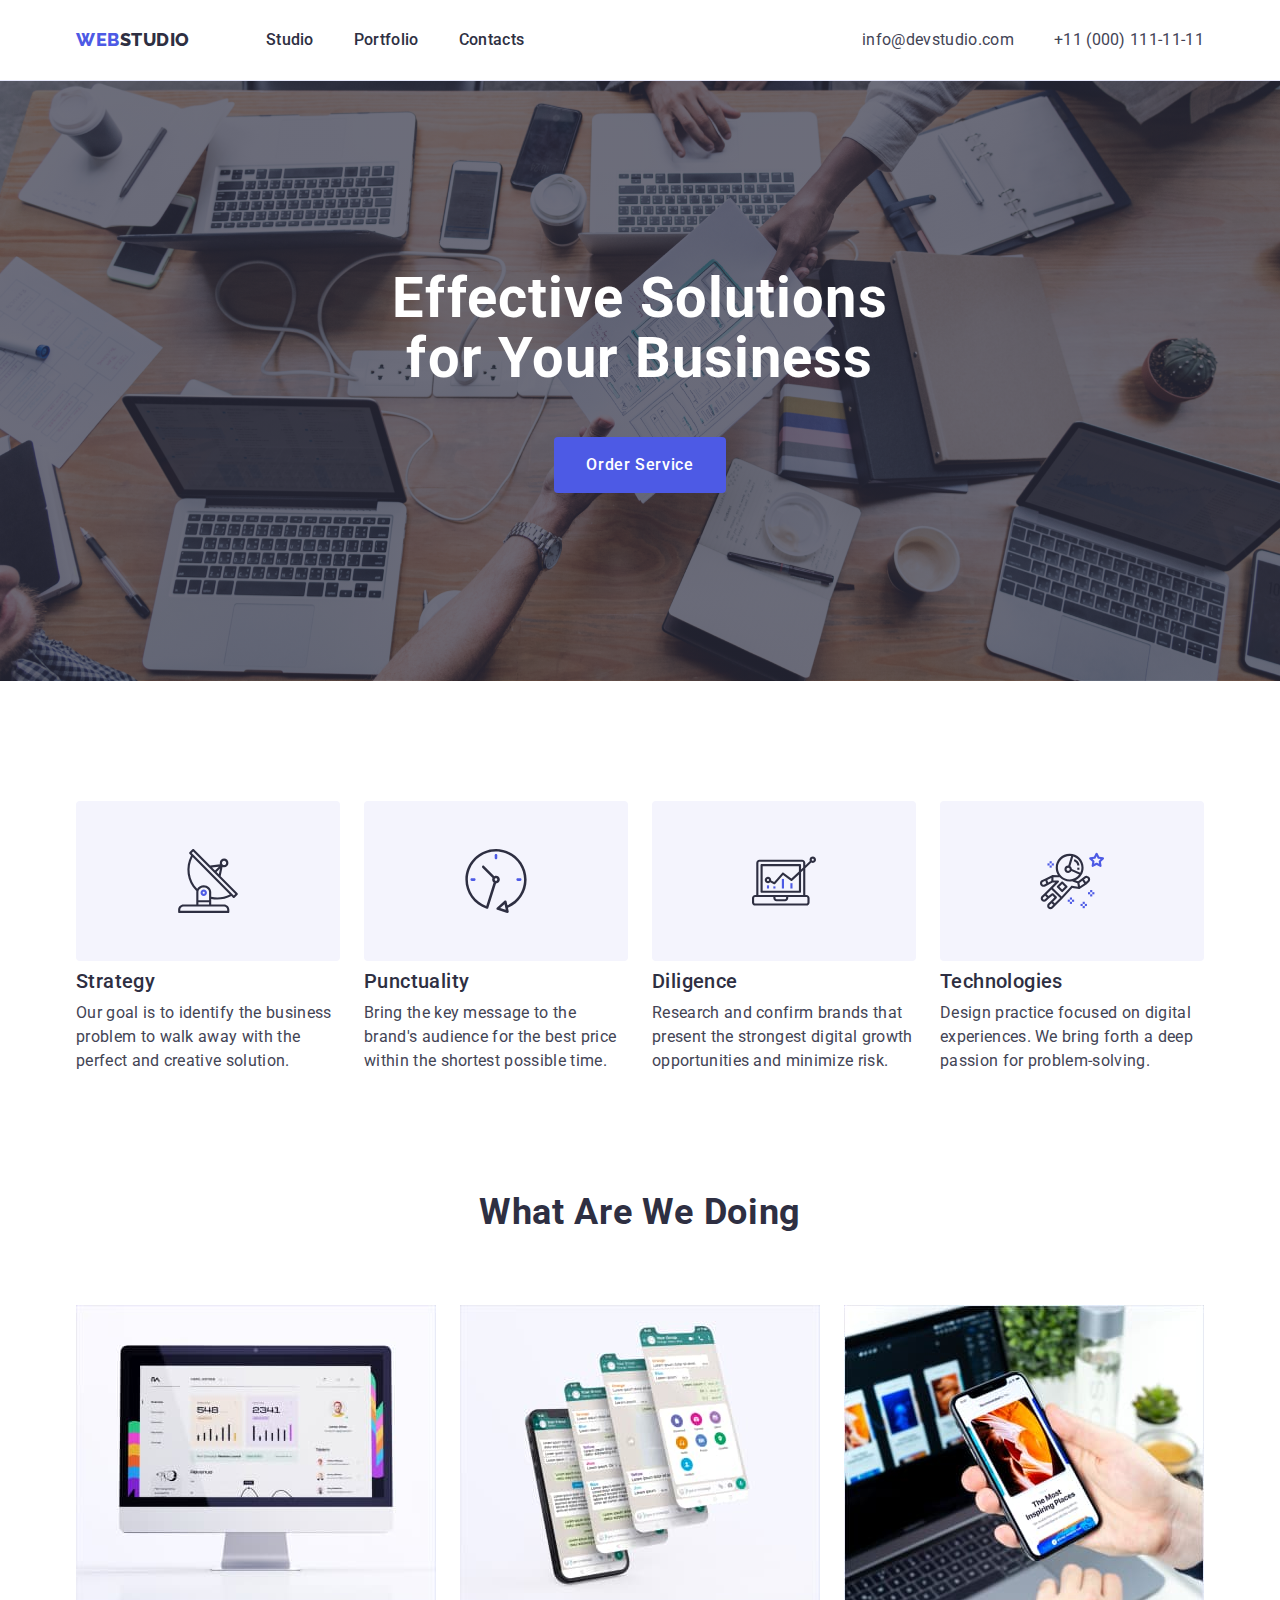
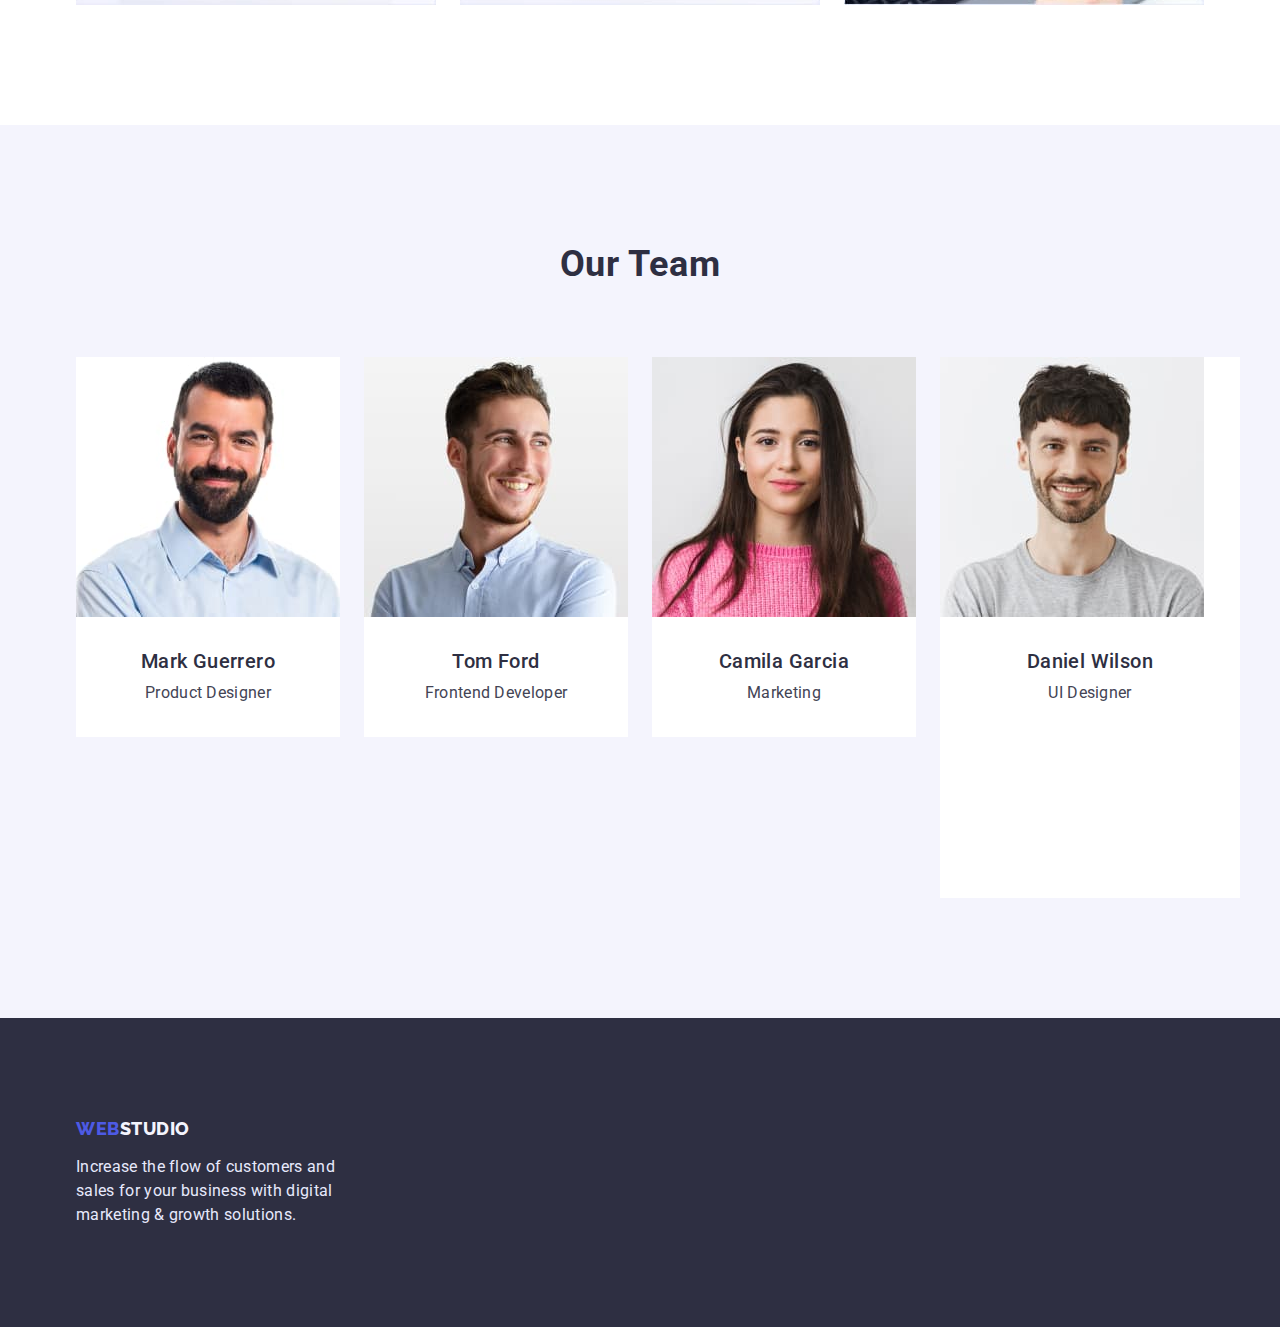
==== index.html @ a05d4aab "s1" ====
<!DOCTYPE html>
<html lang="en">
  <head>
    <meta charset="UTF-8" />
    <meta http-equiv="X-UA-Compatible" content="IE=edge" />
    <meta name="viewport" content="width=device-width, initial-scale=1.0" />
    <title>WebStudio</title>
    <link rel="preconnect" href="https://fonts.googleapis.com" />
    <link rel="preconnect" href="https://fonts.gstatic.com" crossorigin />
    <link
      rel="stylesheet"
      href="https://fonts.googleapis.com/css2?family=Raleway:wght@800&family=Roboto:wght@400;500;700;900&display=swap"
    />
    <link
      rel="stylesheet"
      href="https://cdnjs.cloudflare.com/ajax/libs/modern-normalize/1.0.0/modern-normalize.min.css"
    />
    <link rel="stylesheet" href="./css/styles.css" />
  </head>
  <body>
    <!-- header -->
    <header class="header">
      <div class="container header-conteiner">
        <nav class="header-nav">
          <a class="logo link logo-header" href="./index.html">
            Web<span class="logo-studio">Studio</span></a
          >
          <ul class="menu-nav list">
            <li class="header-item">
              <a class="header-link link" href="./index.html">Studio</a>
            </li>
            <li class="header-item">
              <a class="header-link link" href="./portfolio.html">Portfolio</a>
            </li>
            <li class="header-item">
              <a class="header-link link" href="">Contacts</a>
            </li>
          </ul>
        </nav>

        <address class="header-address">
          <ul class="address-list list">
            <li class="header-mail-list">
              <a class="header-tel link" href="mailto:info@devstudio.com"
                >info@devstudio.com</a
              >
            </li>
            <li class="header-tel-list">
              <a class="header-tel link" href="tel:+110001111111"
                >+11 (000) 111-11-11</a
              >
            </li>
          </ul>
        </address>
      </div>
    </header>

    <main>
      <!-- scrolls -->
      <section class="scrolls">
        <div class="container people">
            <h1 class="scrolls-nome">
              Effective Solutions <br />
              for Your Business
            </h1>
      
            <button class="order-button" type="button">Order Service</button>
        </div>
      </section>

      <!-- section 1 -->
      <section class="sectio-about">
        <div class="container">
          <h2 class="title-text" hidden>Feature</h2>
          <ul class="sectio-about-list list">
            <li class="sectio-about-content">
              <div class="svg-icons">
                <svg width="264" height="112" class="sectio-about-icons-antenna">
                  <use></use>
                </svg>
              </div>
              <h3 class="sectio-about-top top-text">Strategy</h3>
              <p class="sectio-about-bottom bottom-text">
                Our goal is to identify the business problem to walk away with
                the perfect and creative solution.
              </p>
            </li>
            <li class="sectio-about-content">
              <div class="svg-icons">
                <svg width="264" height="112" class="sectio-about-icons-clock">
                  <use></use>
                </svg>
              </div>
              <h3 class="sectio-about-top top-text">Punctuality</h3>
              <p class="sectio-about-bottom bottom-text">
                Bring the key message to the brand's audience for the best price
                within the shortest possible time.
              </p>
            </li>
            <li class="sectio-about-content">
              <div class="svg-icons">
                <svg width="264" height="112" class="sectio-about-icons-diagram">
                  <use></use>
                </svg>
              </div>
              <h3 class="sectio-about-top top-text">Diligence</h3>
              <p class="sectio-about-bottom bottom-text">
                Research and confirm brands that present the strongest digital
                growth opportunities and minimize risk.
              </p>
            </li>
            <li class="sectio-about-content">
              <div class="svg-icons">
                <svg width="264" height="112" class="sectio-about-icons-astronaut">
                  <use></use>
                </svg>
              </div>
              <h3 class="sectio-about-top top-text">Technologies</h3>
              <p class="sectio-about-bottom bottom-text">
                Design practice focused on digital experiences. We bring forth a
                deep passion for problem-solving.
              </p>
            </li>
          </ul>
        </div>
      </section>
      <!-- section 2 -->
      <section class="what-are">
        <div class="container">
          <h2 class="text-what-are title-text">What are we doing</h2>
        
            <ul class="images-what-are list">
              <li>
                <img
                  src="./images/section2/img1.jpg"
                  alt="images"
                  width="360"
                  height="300"
                />
              </li>
              <li>
                <img
                  src="./images/section2/img2.jpg"
                  alt="images"
                  width="360"
                  height="300"
                />
              </li>
              <li>
                <img
                  src="./images/section2/img3.jpg"
                  alt="images"
                  width="360"
                  height="300"
                />
              </li>
            </ul>
          
        </div>
      </section>
      <!-- section 3 -->
      <section class="section-staff">
        <div class="container">
          <h2 class="text-team title-text">Our Team</h2>
          <ul class="section-staff-list list">
            <li class="staff-li">
              <img
                src="./images/section3/mark.jpg"
                alt="Mark Guerrero"
                width="264"
                height="260"
              />
              <div class="text-staff">
                <h3 class="top-text-staff top-text">Mark Guerrero</h3>
                <p class="bottom-text">Product Designer</p>
              </div>
            </li>
            <li class="staff-li">
              <img
                src="./images/section3/tom.jpg"
                alt="Tom Ford"
                width="264"
                height="260"
              />
              <div class="text-staff">
                <h3 class="top-text-staff top-text">Tom Ford</h3>
                <p class="bottom-text">Frontend Developer</p>
              </div>
            </li>
            <li class="staff-li">
              <img
                src="./images/section3/camila.jpg"
                alt="Camila Garcia"
                width="264"
                height="260"
              />
              <div class="text-staff">
                <h3 class="top-text-staff top-text">Camila Garcia</h3>
                <p class="bottom-text">Marketing</p>
              </div>
            </li>
            <li class="staff-li">
              <img
                src="./images/section3/daniel.jpg"
                alt="Daniel Wilson"
                width="264"
                height="260"
              />
              <div class="text-staff">
                <h3 class="top-text-staff top-text">Daniel Wilson</h3>
                <p class="bottom-text">UI Designer</p>
              </div>
              <ul class="staff-svg list">
                <li>
                  <a class="staff-svg-box instagram-svg" href="">
                  <svg>
                    <use></use>
                  </svg>
                  </a>
                
                </li>

              </ul>
            </li>
          </ul>
        </div>
      </section>
    </main>
    <!-- footer -->
    <footer class="footer">
      <div class="div-footer container">
        <a class="logo link" href="./index.html">
          Web<span class="logo-studio-footer">Studio</span></a
        >

        <p class="footer-text bottom-text">
          Increase the flow of customers and sales for your business with
          digital marketing & growth solutions.
        </p>
      </div>
    </footer>
  </body>
</html>
---- css/styles.css ----
body{
    color: #434455;
    font-family: 'Roboto', sans-serif;
    font-style: normal;


}
p, h1, h2, h3{
    margin: 0;
}
ul{
    padding-left: 0;
    margin: 0;
}
*{margin: 0;}
button{
    cursor: pointer;
}
address{
    font-style: normal;
}
img{ display: block;}

.link{
    text-decoration: none;
    cursor: pointer;
    color: #434455;

}
.list{
    list-style: none;
    font-family: 'Roboto';
    font-style: normal;
    font-weight: 400;
    font-size: 16px;
    line-height: 2;
    letter-spacing: 0.02em;
    color: #434455;

}
.container{
    width: 1158px;
    padding-left: 15px;
    padding-right: 15px;
    margin: 0 auto;
}
.bottom-text{
    font-size: 16px;
    line-height: 1.5;
    letter-spacing: 0.02em;
}
.top-text{
    font-weight: 500;
    font-size: 20px;
    line-height: 1.2;
    letter-spacing: 0.02em;
    color: #2E2F42;
}
.title-text{
    font-size: 36px;
    line-height: 1.11;
    letter-spacing: 0.02em;
    text-align: center;
    text-transform: capitalize;
    color: #2E2F42;
}
/* ------------------------------------------header------------------------- */
.header{
    padding-top: 24px;
    padding-bottom: 24px;
    background: #FFFFFF;
    border-bottom: 1px solid #E7E9FC;

}
.header-conteiner{
    display: flex;
    align-items: center;
}
.logo-header{
    display: flex;
    flex-direction: row;
     align-items: flex-start;
     margin: 0 76px 0 0;
}
.menu-nav{
    display: flex;
    flex-direction: row;
    align-items: flex-start;
    padding: 0px;
    gap: 40px;

}
.address-list{
    display: flex;
    gap: 40px;
    padding: 0px;
}
.header-nav{
    display: flex;
    align-items: center;
    margin-right: auto;
}
.header-link{
    font-weight: 500;
    font-size: 16px;
    line-height: 1.5;
    letter-spacing: 0.02em;
    color: #2E2F42;
}
.header-link:is(:hover,:focus){

    color: #404bbf;
}
.logo-studio{
 color: #2E2F42;
}
.logo{
        font-family: 'Raleway', sans-serif;
        font-style: normal;
        font-weight: 800;
        font-size: 18px;
        line-height: 1.17;
        letter-spacing: 0.03em;
        text-transform: uppercase;
        color: #4D5AE5;
        }

   .header-tel{
    font-family: 'Roboto', sans-serif;
    font-style: normal;
    font-weight: 400;
    font-size: 16px;
    line-height: 1.5;
    letter-spacing: 0.02em;
    color: #434455;
   }  
.header-address{
    font-style: normal;
}
   .header-tel:is(:hover, :focus){
    color: #404bbf;
    color: #404bbf;
   }

/* ---------------------------------scrolls------------------ */

.scrolls{
    background-color: #2E2F42;
    text-align: center;
    padding: 188px 0 188px 0;
    max-width: 2560px;
    background-image: linear-gradient(rgba(46, 47, 66, 0.7), rgba(46, 47, 66, 0.7)), 
    url(../images/people-office.png);
    background-repeat: no-repeat;
    background-position: center;
    background-size: cover;
   
}


.order-button:is(:hover, :focus){
    color: #404bbf;
    color: #404bbf;
    }
.order-button{
    background-color:  #4D5AE5;
    font-family: 'Roboto', sans-serif;
    font-style: normal;
    font-weight: 500;
    font-size: 16px;
    line-height: 1.5;
    letter-spacing: 0.04em;
    color: #FFFFFF;
    cursor: pointer;
    padding: 16px 32px;
    gap: 10px;
    border-radius: 4px;
    border: 1px;
    margin: 0 auto;
    margin-top: 48px;
    
    }
.scrolls-nome{
    font-weight: 700;
    font-size: 56px;
    line-height: 1.07;
    color: #FFFFFF;
    text-align: center;
    letter-spacing: 0.02em;
    margin: 0 auto;
    max-width: 496px;
    
      
    }


/* ---------------------------- section 1 --------------------------- */
.sectio-about{
    background-color: #FFFFFF;
    display: flex;
    padding-top: 120px;
}
.sectio-about-list{
    display: flex;
    flex-direction: row;
    align-items: flex-start;
    padding: 0px;
    gap: 24px;

}
.sectio-about-top{
    margin-bottom: 8px;
}
.svg-icons{
    display: flex;
    justify-content: center;
    background: #F4F4FD;
    border-radius: 4px;
    margin-bottom: 8px;
    padding-top: 24px;
    padding-bottom: 24px;
}
.sectio-about-content{
    flex-basis: calc((100%-72)/4);
}
.sectio-about-icons-antenna{
    background-image: url(../images/icons/antenna.svg);
    background-repeat: no-repeat;
    background-position: center;
    background-size: 64 64;
}
.sectio-about-icons-clock{
    background-image: url(../images/icons/clock.svg);
    background-repeat: no-repeat;
    background-position: center;
    background-size: 64 64;
}
.sectio-about-icons-diagram{
    background-image: url(../images/icons/diagram.svg);
    background-repeat: no-repeat;
    background-position: center;
    background-size: 64 64;
}
.sectio-about-icons-astronaut{
    background-image: url(../images/icons/astronaut.svg);
    background-repeat: no-repeat;
    background-position: center;
    background-size: 64 64;
}

/* ---------------------------- section 2 --------------------------- */
.what-are{
    background-color: #FFFFFF;
    display: flex;
    padding-top: 120px;
    padding-bottom: 120px;
}
.images-what-are{
    display: flex;
    flex-direction: row;
    align-items: flex-start;
    padding: 0px;
    gap: 24px;

}
.text-what-are{
    margin-bottom: 72px;
}
.container-img-doing{
    padding-bottom: 120px;
}
/* ---------------------------- section 3 --------------------------- */
.section-staff{
    background-color: #F4F4FD;
    display: flex;
    padding-top: 120px;
    padding-bottom: 120px;
    
}
.text-team{
    margin-bottom: 72px;
}
.section-staff-list{
   
    display: flex;
    flex-direction: row;
    align-items: flex-start;
    padding: 0px;
    gap: 24px;
}
.staff-li{
    background-color: #FFFFFF;

}
.text-staff{
    text-align: center;
    padding-top: 32px;
    padding-bottom: 32px;
}
.top-text-staff{
    margin-bottom: 8px;
}
/* -----------------------------footer------------------------------- */
.footer{
    background-color: #2E2F42;
    padding-top: 100px;
    padding-bottom: 100px;
}
.logo-studio-footer{
    color:#F4F4FD;
}
.footer-text{
    color: #E7E9FC;
    margin-top: 16px;
    width: 279px;




}
.div-footer{
    display: flex;
    flex-direction: column;
}

/* -------------------------------portfolio--------------------- */
.filter-btn{
    font-family: 'Roboto', sans-serif; 
        font-style: normal;
        font-weight: 500;
        font-size: 16px;
        line-height: 1.5;    
        letter-spacing: 0.04em;
        color: #4D5AE5;
        cursor: pointer;
       background-color: #F4F4FD;
    }
.filter-btn:is(:hover,:focus){
    background: #F4F4FD;
    background: #404BBF;
    color:#4D5AE5;
    color: #FFFFFF;

    }
.filter-btn{
    border: 1px solid #E7E9FC;
    border-radius: 4px;
}
.btn-all{
    width: 69px;
    height: 48px;
}
.btn-web{
    width: 116px;
    height: 48px;
}
.btn-app{
    width: 78px;
    height: 48px;
}
.btn-des{
    width: 101px;
    height: 48px;
}
.btn-mar{
    width: 126px;
    height: 48px;
}
.filter-list{
    display: flex;
    flex-direction: row;
    justify-content: center;
    align-items: center;
    gap: 40px; 
}
.filters-button{
    margin-bottom: 72px;
}
/* -----project-card----- */
.project-bottom-text{
    font-family: 'Roboto';
    font-style: normal;
    font-weight: 400;
    font-size: 16px;
    line-height: 1.5;
    letter-spacing: 0.02em;
    color: #434455;

    

}
.project-top-text{
    color: #2E2F42;
    font-family: 'Roboto'; 
    font-style: normal;
    font-weight: 500;
    font-size: 20px;
    line-height: 1.2;
    letter-spacing: 0.02em;
    margin-bottom: 8px;
}

.project-cart{
 
    display: flex;
    flex-wrap: wrap;
    row-gap: 48px;
    column-gap: 28px;
    flex-basis: calc((100% - 56px) / 3);



}
.project-cart-list{
    width: 360px;
    border: 1px solid #E7E9FC;
    
}
.project-text{


    padding: 34px 0px 34px 16px;
    gap: 8px;
}

.container-portfolio{
    padding-top: 96px;
    padding-bottom: 120px; 
}
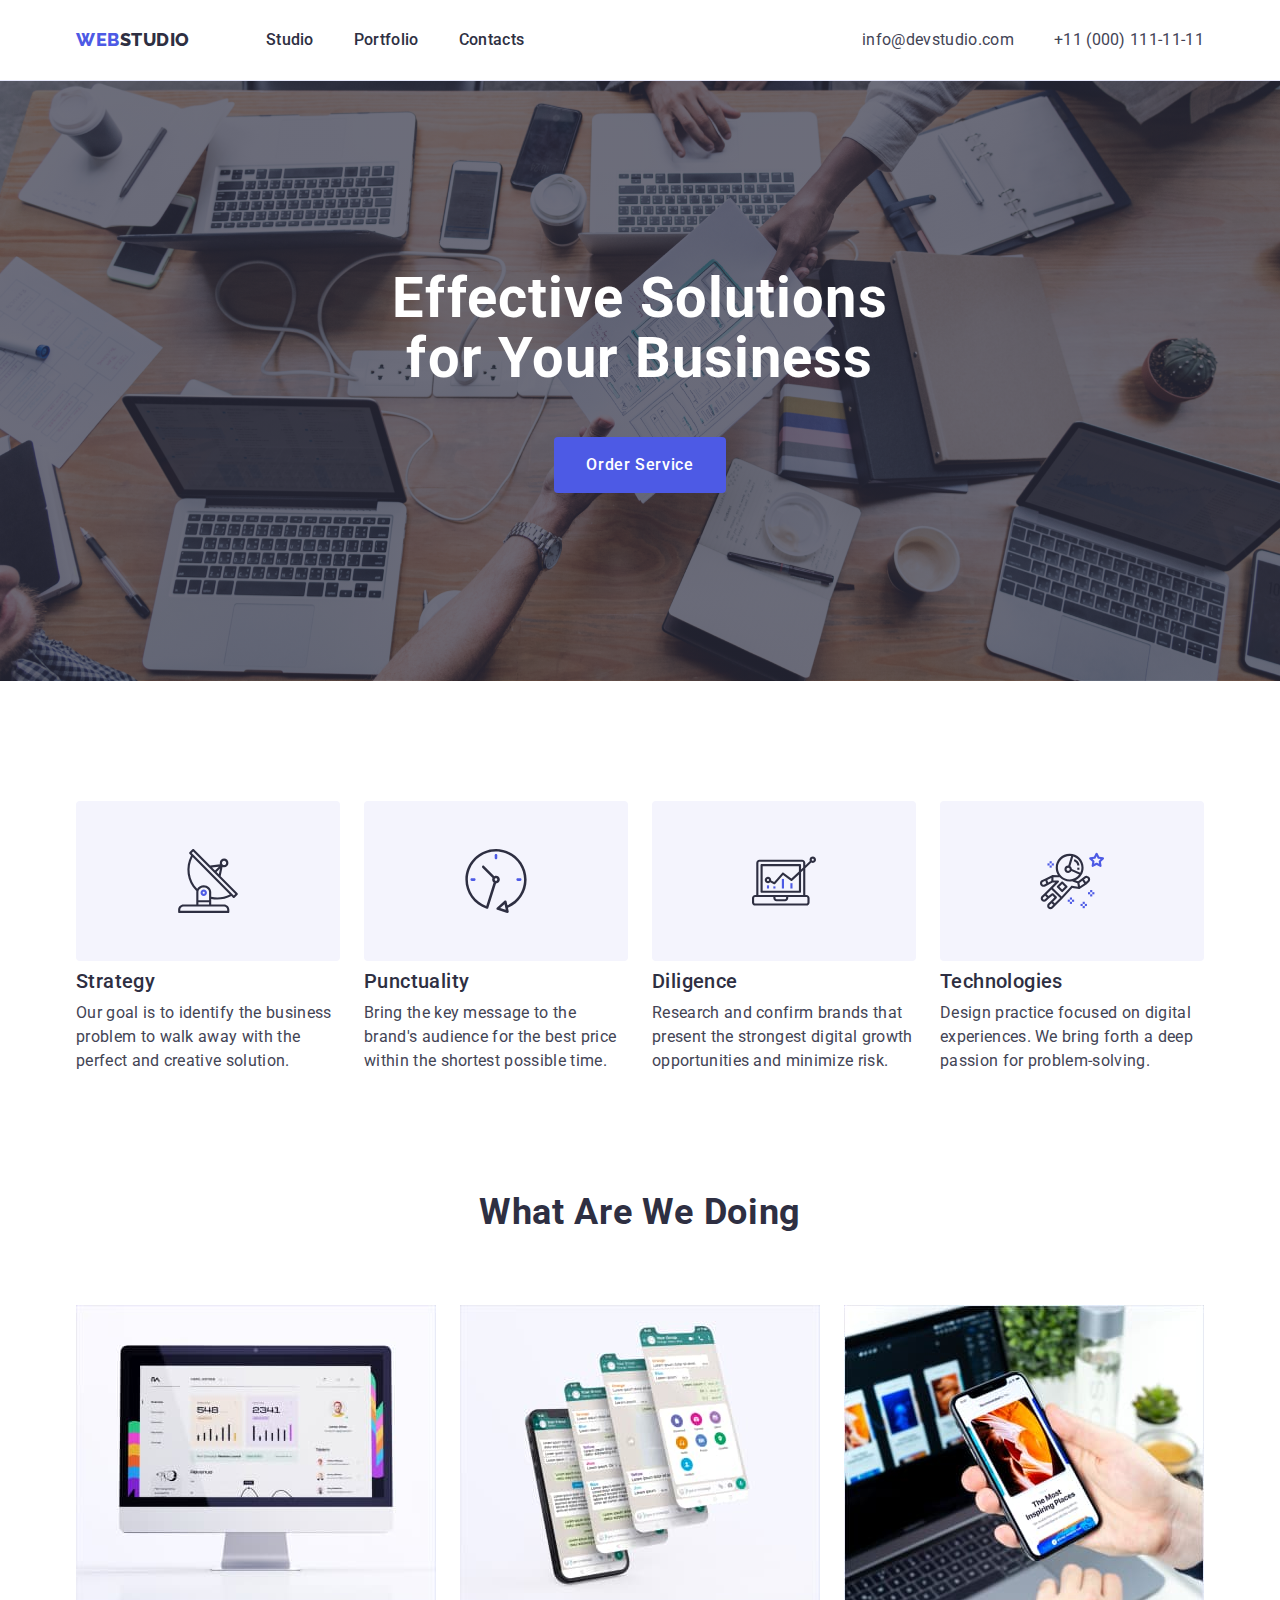
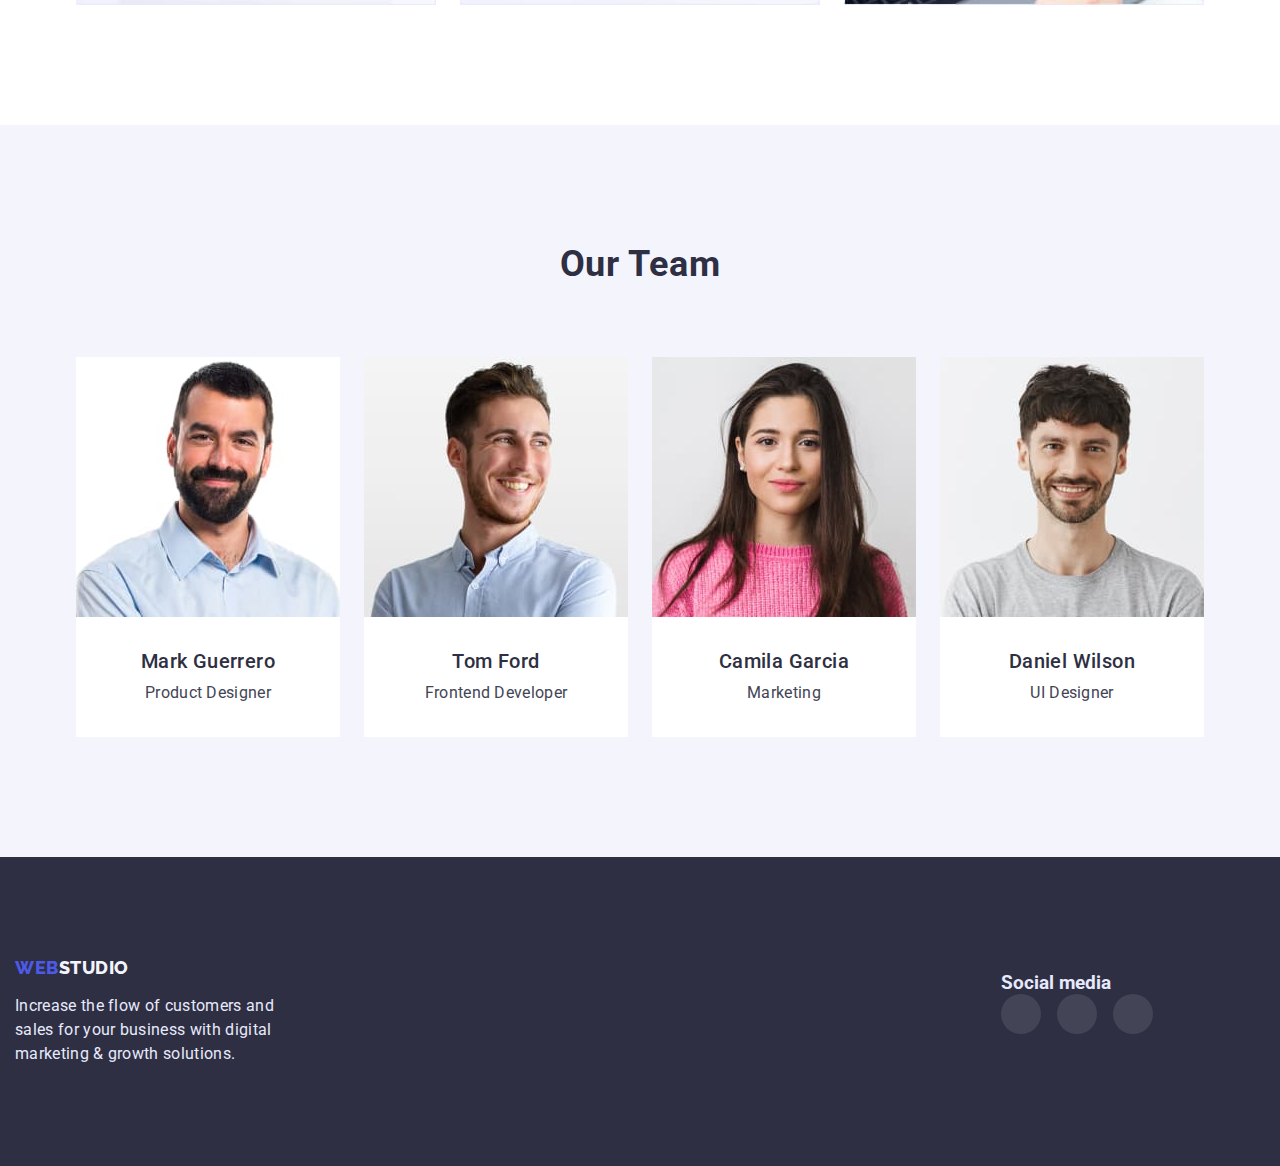
==== commit 982e240f: "1" ====
--- a/index.html
+++ b/index.html
@@ -23,8 +23,7 @@
       <div class="container header-conteiner">
         <nav class="header-nav">
           <a class="logo link logo-header" href="./index.html">
-            Web<span class="logo-studio">Studio</span></a
-          >
+            Web<span class="logo-studio">Studio</span></a>
           <ul class="menu-nav list">
             <li class="header-item">
               <a class="header-link link" href="./index.html">Studio</a>
@@ -41,14 +40,10 @@
         <address class="header-address">
           <ul class="address-list list">
             <li class="header-mail-list">
-              <a class="header-tel link" href="mailto:info@devstudio.com"
-                >info@devstudio.com</a
-              >
+              <a class="header-tel link" href="mailto:info@devstudio.com">info@devstudio.com</a>
             </li>
             <li class="header-tel-list">
-              <a class="header-tel link" href="tel:+110001111111"
-                >+11 (000) 111-11-11</a
-              >
+              <a class="header-tel link" href="tel:+110001111111">+11 (000) 111-11-11</a>
             </li>
           </ul>
         </address>
@@ -205,12 +200,12 @@
                 alt="Daniel Wilson"
                 width="264"
                 height="260"
-              />
-              <div class="text-staff">
+                />
+                <div class="text-staff">
                 <h3 class="top-text-staff top-text">Daniel Wilson</h3>
                 <p class="bottom-text">UI Designer</p>
-              </div>
-              <ul class="staff-svg list">
+                </div>
+                </li>
                 <li>
                   <a class="staff-svg-box instagram-svg" href="">
                   <svg>
@@ -228,6 +223,8 @@
     </main>
     <!-- footer -->
     <footer class="footer">
+      <div class="footer-container">
+
       <div class="div-footer container">
         <a class="logo link" href="./index.html">
           Web<span class="logo-studio-footer">Studio</span></a
@@ -238,6 +235,22 @@
           digital marketing & growth solutions.
         </p>
       </div>
+      <div class="social-footer">
+        <h3 class="footer-text">Social media</h3>
+        <ul class="social-list list">
+          <li class="social-list-item">
+            <a href="" class="social-list_item-link social-list_item-link-facebook"></a>
+          </li>
+          <li class="social-list-item">
+            <a href="" class="social-list_item-link social-list_item-link-facebook"></a>
+          </li>
+          <li class="social-list-item">
+            <a href="" class="social-list_item-link social-list_item-link-facebook"></a>
+          </li>
+        </ul>
+
+      </div>
+    </div>
     </footer>
   </body>
 </html>
--- a/css/styles.css
+++ b/css/styles.css
@@ -224,28 +224,28 @@
     flex-basis: calc((100%-72)/4);
 }
 .sectio-about-icons-antenna{
-    background-image: url(../images/icons/antenna.svg);
-    background-repeat: no-repeat;
-    background-position: center;
-    background-size: 64 64;
+background-image: url(../images/icons/antenna.svg);
+background-repeat: no-repeat;
+background-position: center;
+background-size: 64 64;
 }
 .sectio-about-icons-clock{
-    background-image: url(../images/icons/clock.svg);
-    background-repeat: no-repeat;
-    background-position: center;
-    background-size: 64 64;
+background-image: url(../images/icons/clock.svg);
+background-repeat: no-repeat;
+background-position: center;
+background-size: 64 64;
 }
 .sectio-about-icons-diagram{
-    background-image: url(../images/icons/diagram.svg);
-    background-repeat: no-repeat;
-    background-position: center;
-    background-size: 64 64;
+background-image: url(../images/icons/diagram.svg);
+background-repeat: no-repeat;
+background-position: center;
+background-size: 64 64;
 }
 .sectio-about-icons-astronaut{
-    background-image: url(../images/icons/astronaut.svg);
-    background-repeat: no-repeat;
-    background-position: center;
-    background-size: 64 64;
+background-image: url(../images/icons/astronaut.svg);
+background-repeat: no-repeat;
+background-position: center;
+background-size: 64 64;
 }
 
 /* ---------------------------- section 2 --------------------------- */
@@ -301,6 +301,9 @@
     margin-bottom: 8px;
 }
 /* -----------------------------footer------------------------------- */
+.footer-container{
+    display: flex;
+}
 .footer{
     background-color: #2E2F42;
     padding-top: 100px;
@@ -314,15 +317,27 @@
     margin-top: 16px;
     width: 279px;
 
-
-
-
 }
 .div-footer{
     display: flex;
     flex-direction: column;
 }
-
+.social-list_item-link{
+display: block;
+width: 40px;
+height: 40px;
+border-radius: 50%;
+background-color: rgba(255, 255, 255, 0.1);
+display: flex;
+flex-direction: column;
+}
+.social-list{
+    display: flex;
+    flex-direction: row;
+    align-items: flex-start;
+    padding: 0px;
+    gap: 16px;
+}
 /* -------------------------------portfolio--------------------- */
 .filter-btn{
     font-family: 'Roboto', sans-serif; 
